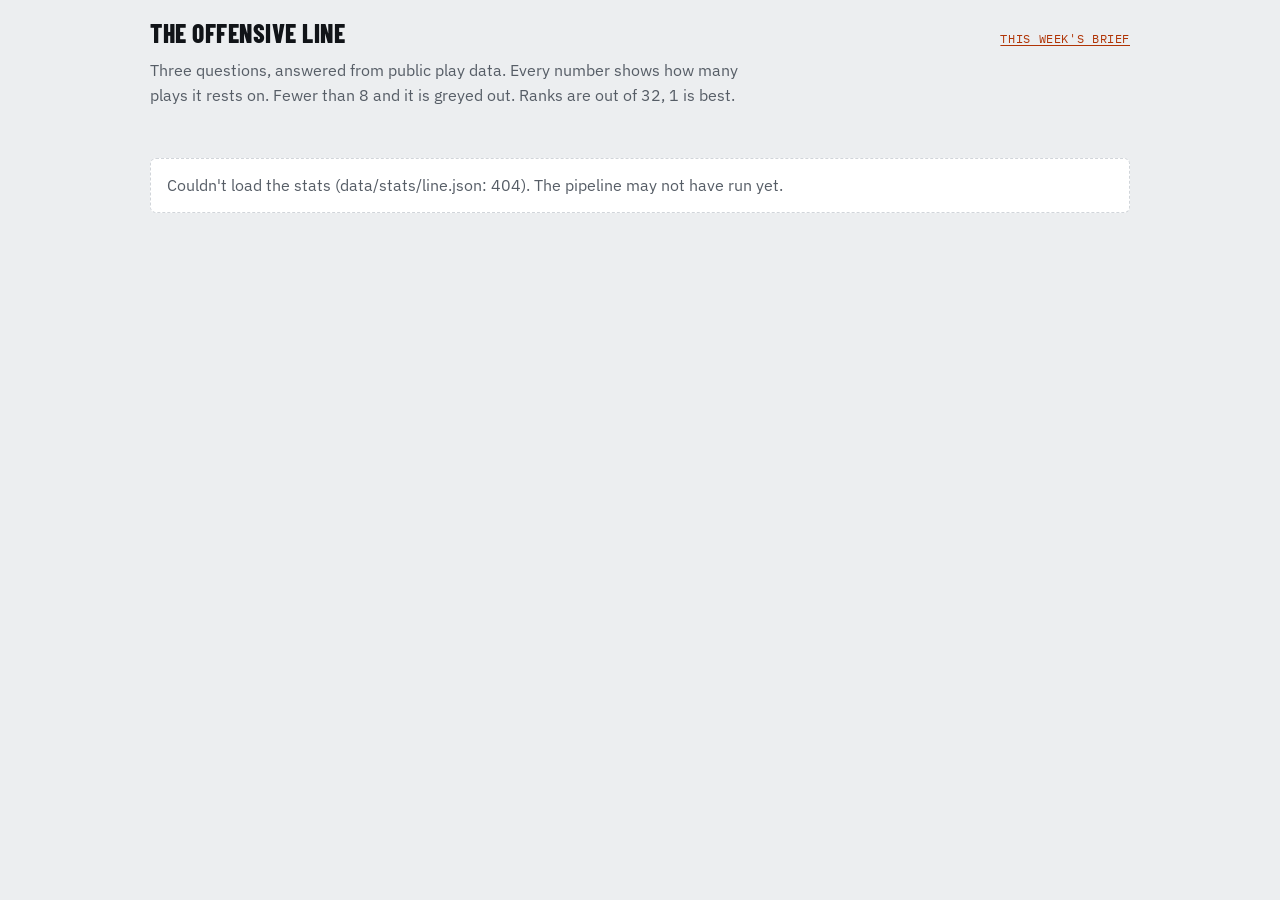
==== site/stats.html @ 33380bf4 "Step 4: stats pipeline, metrics library and line stats page - pipeline/nfl/sources.py pulls 13 nflve" ====
<!doctype html>
<html lang="en-CA">
<head>
<meta charset="utf-8">
<meta name="viewport" content="width=device-width, initial-scale=1, viewport-fit=cover">
<meta name="robots" content="noindex">
<title>Bengals Fanzone – Line stats</title>
<link rel="preconnect" href="https://fonts.googleapis.com">
<link rel="preconnect" href="https://fonts.gstatic.com" crossorigin>
<link rel="stylesheet" href="https://fonts.googleapis.com/css2?family=Barlow+Condensed:wght@600;700;800&family=IBM+Plex+Sans:wght@400;500;600&family=IBM+Plex+Mono:wght@500&display=swap">
<link rel="stylesheet" href="styles.css">
</head>
<body>
<div class="wrap">

  <section class="season" aria-labelledby="stats-h">
    <div class="season-top">
      <h1 id="stats-h">The offensive line</h1>
      <span class="meta"><a href="index.html">This week's brief</a></span>
    </div>
    <p class="lede">Three questions, answered from public play data. Every number shows how many plays it rests on. Fewer than 8 and it is greyed out. Ranks are out of 32, 1 is best.</p>
    <div id="freshness" class="fresh"></div>
  </section>

  <main id="stats" class="wrap">
    <p class="status">Loading the line stats…</p>
  </main>

</div>
<script src="stats.js"></script>
</body>
</html>
---- site/styles.css ----
/* Layout: season strip, black scoreboard for the current week, then one reading column.
   Status is always text plus colour. Tokens come from the Week 5 reference page. */
:root {
  --paper: #ECEEF0; --surface: #FFFFFF; --ink: #111418; --muted: #565D66; --rule: #D1D5DA;
  --accent: #E8440F; --accent-ink: #B03406;
  --board-bg: #111418; --board-ink: #F4F5F6; --board-muted: #A3AAB3;
  --out: #A61B1B; --out-bg: #FBE3E0; --ok: #17663A; --ok-bg: #DAF0E1;
  --font-display: "Barlow Condensed", "Arial Narrow", "Helvetica Neue", sans-serif;
  --font-body: "IBM Plex Sans", system-ui, -apple-system, "Segoe UI", sans-serif;
  --font-data: "IBM Plex Mono", ui-monospace, "SFMono-Regular", Menlo, monospace;
  color-scheme: light;
}
@media (prefers-color-scheme: dark) {
  :root:not([data-theme="light"]) {
    --paper: #0D0F12; --surface: #171A1E; --ink: #ECEEF0; --muted: #A1A8B1; --rule: #2B3036;
    --accent: #FF6B2E; --accent-ink: #FF8A57; --board-bg: #1B1F24;
    --out: #FFA39B; --out-bg: #3B1B19; --ok: #7DDBA0; --ok-bg: #12301F;
    color-scheme: dark;
  }
}
:root[data-theme="dark"] {
  --paper: #0D0F12; --surface: #171A1E; --ink: #ECEEF0; --muted: #A1A8B1; --rule: #2B3036;
  --accent: #FF6B2E; --accent-ink: #FF8A57; --board-bg: #1B1F24;
  --out: #FFA39B; --out-bg: #3B1B19; --ok: #7DDBA0; --ok-bg: #12301F;
  color-scheme: dark;
}
* { box-sizing: border-box; }
html { -webkit-text-size-adjust: 100%; }
body { margin: 0; background: var(--paper); color: var(--ink); font-family: var(--font-body); font-size: 16px; line-height: 1.55; padding-inline: 16px; padding-block: 20px 56px; }
.wrap { max-width: 980px; margin-inline: auto; display: flex; flex-direction: column; gap: 40px; }
a { color: var(--accent-ink); text-underline-offset: 2px; }
a:focus-visible { outline: 3px solid var(--accent); outline-offset: 2px; border-radius: 2px; }
h1, h2, h3 { font-family: var(--font-display); text-wrap: balance; margin: 0; line-height: 1.05; }
h2 { font-size: 2rem; font-weight: 700; letter-spacing: 0.01em; text-transform: uppercase; }
h3 { font-size: 1.35rem; font-weight: 700; }
p { margin: 0; }
.src { font-family: var(--font-data); font-size: 0.72rem; white-space: nowrap; text-decoration: none; border-bottom: 1px solid currentColor; margin-inline-start: 2px; }
.lede { color: var(--muted); max-width: 62ch; }
.section-head { display: flex; flex-direction: column; gap: 6px; margin-bottom: 16px; }
.status { color: var(--muted); background: var(--surface); border: 1px dashed var(--rule); border-radius: 6px; padding: 14px 16px; }

/* Season strip */
.season { display: flex; flex-direction: column; gap: 10px; }
.season-top { display: flex; flex-wrap: wrap; align-items: baseline; justify-content: space-between; gap: 6px 16px; }
.season-top h1 { font-size: 1.6rem; font-weight: 800; text-transform: uppercase; letter-spacing: 0.02em; }
.meta { font-family: var(--font-data); font-size: 0.78rem; color: var(--muted); text-transform: uppercase; letter-spacing: 0.05em; }
.strip-scroll { overflow-x: auto; padding-bottom: 4px; scroll-padding-inline: 8px; }
.strip { list-style: none; margin: 0; padding: 0; display: grid; grid-template-columns: repeat(18, minmax(58px, 1fr)); gap: 4px; min-width: 1080px; }
.g { display: flex; flex-direction: column; gap: 1px; padding: 7px 6px 8px; border-radius: 3px; background: var(--surface); border: 1px solid var(--rule); font-size: 0.78rem; line-height: 1.25; }
.g .wk { font-family: var(--font-data); font-size: 0.66rem; color: var(--muted); }
.g .opp { font-family: var(--font-display); font-weight: 700; font-size: 1.05rem; }
.g .res { font-family: var(--font-data); font-size: 0.7rem; font-variant-numeric: tabular-nums; color: var(--muted); }
.g.w { background: var(--ok-bg); border-color: transparent; } .g.w .res { color: var(--ok); }
.g.l { background: var(--out-bg); border-color: transparent; } .g.l .res { color: var(--out); }
.g.now { border: 2px solid var(--accent); } .g.now .res { color: var(--accent-ink); }
.g.bye { background: transparent; border-style: dashed; color: var(--muted); }

/* Scoreboard */
.board { background: var(--board-bg); color: var(--board-ink); border-radius: 6px; overflow: hidden; border-top: 6px solid var(--accent); }
.board-top { display: flex; flex-wrap: wrap; justify-content: space-between; gap: 4px 16px; padding: 14px 20px 0; font-family: var(--font-data); font-size: 0.78rem; color: var(--board-muted); text-transform: uppercase; letter-spacing: 0.06em; }
.board-main { display: grid; grid-template-columns: 1fr auto 1fr; align-items: center; gap: 12px; padding: 12px 20px 18px; }
.team { display: flex; flex-direction: column; min-width: 0; }
.team.opp { align-items: flex-end; text-align: right; }
.abbr { font-family: var(--font-display); font-weight: 800; font-size: clamp(3.4rem, 12vw, 6rem); line-height: 0.9; }
.score { font-family: var(--font-data); font-size: 1.4rem; font-variant-numeric: tabular-nums; }
.sub { color: var(--board-muted); font-size: 0.85rem; }
.mid { display: flex; flex-direction: column; align-items: center; text-align: center; gap: 2px; font-size: 0.9rem; color: var(--board-muted); }
.mid strong { color: var(--board-ink); font-family: var(--font-display); font-size: 1.5rem; font-weight: 700; text-transform: uppercase; }
.odds { border-top: 1px solid rgba(255,255,255,0.14); padding: 14px 20px 18px; display: grid; grid-template-columns: auto 1fr; gap: 8px 20px; align-items: center; font-size: 0.9rem; margin: 0; }
.odds dt { font-family: var(--font-data); font-size: 0.74rem; text-transform: uppercase; letter-spacing: 0.06em; color: var(--board-muted); }
.odds dd { margin: 0; min-width: 0; }
.odds a { color: var(--board-ink); }
.bar { display: flex; align-items: center; gap: 10px; flex-wrap: wrap; }
.bar-track { flex: 1; height: 12px; background: rgba(255,255,255,0.18); border-radius: 2px; overflow: hidden; min-width: 80px; }
.bar-fill { display: block; height: 100%; background: var(--accent); }
.bar-label { font-family: var(--font-data); font-variant-numeric: tabular-nums; white-space: nowrap; }
.odds .note { grid-column: 1 / -1; font-size: 0.78rem; color: var(--board-muted); }

/* Storylines */
.meaning { max-width: 68ch; }
.stories { list-style: none; margin: 0; padding: 0; border-top: 1px solid var(--rule); }
.stories li { display: grid; grid-template-columns: 52px minmax(0, 1fr); gap: 14px; padding: 18px 0; border-bottom: 1px solid var(--rule); }
.rank { font-family: var(--font-display); font-weight: 800; font-size: 2.6rem; line-height: 0.9; color: var(--accent); font-variant-numeric: tabular-nums; }
.stories h3 { margin-bottom: 6px; }
.stories p { max-width: 68ch; }
.stories p + p { margin-top: 6px; }
.read { color: var(--muted); font-size: 0.93rem; }
.read b { color: var(--ink); font-weight: 600; }

/* Things to watch */
.watch { list-style: none; margin: 0; padding: 0; display: flex; flex-direction: column; gap: 10px; }
.watch li { display: grid; grid-template-columns: 140px minmax(0, 1fr); gap: 6px 18px; background: var(--surface); border: 1px solid var(--rule); border-radius: 6px; padding: 14px 16px; }
.when { font-family: var(--font-data); font-size: 0.76rem; text-transform: uppercase; letter-spacing: 0.05em; color: var(--accent-ink); padding-top: 3px; }
.watch h3 { font-size: 1.2rem; margin-bottom: 3px; }
.watch p { font-size: 0.95rem; max-width: 66ch; }
.watch .after { margin-top: 6px; font-size: 0.9rem; color: var(--muted); }
.watch .after b { color: var(--ink); font-weight: 600; }

/* Line-stat finding */
.finding { background: var(--surface); border: 1px solid var(--rule); border-radius: 6px; padding: 14px 16px; max-width: 68ch; }

/* Counterpoints */
.counter { display: grid; grid-template-columns: repeat(2, minmax(0, 1fr)); gap: 16px; align-items: start; }
.cblock { background: var(--surface); border: 1px solid var(--rule); border-radius: 6px; padding: 20px 20px 22px; min-width: 0; }
.chip { display: inline-block; font-family: var(--font-data); font-size: 0.72rem; text-transform: uppercase; letter-spacing: 0.07em; background: var(--ink); color: var(--paper); padding: 3px 9px; border-radius: 3px; margin-bottom: 10px; }
.cblock h2 { font-size: 1.7rem; margin-bottom: 12px; }
.cblock ul { margin: 0; padding-left: 1.1rem; display: flex; flex-direction: column; gap: 10px; }
.cblock li::marker { color: var(--accent); }

footer.note { border-top: 1px solid var(--rule); padding-top: 14px; color: var(--muted); font-size: 0.9rem; }

@media (max-width: 760px) {
  .counter { grid-template-columns: minmax(0, 1fr); }
  .watch li { grid-template-columns: minmax(0, 1fr); }
  .stories li { grid-template-columns: 40px minmax(0, 1fr); gap: 10px; }
  .rank { font-size: 2.1rem; }
  .board-main { grid-template-columns: 1fr 1fr; }
  .mid { grid-column: 1 / -1; order: 3; flex-direction: row; flex-wrap: wrap; justify-content: center; gap: 4px 12px; }
  h2 { font-size: 1.7rem; }
}

/* Stats page */
.fresh { display: flex; flex-wrap: wrap; gap: 6px 8px; align-items: center; }
.pill { display: inline-block; font-family: var(--font-data); font-size: 0.72rem; text-transform: uppercase; letter-spacing: 0.05em; padding: 2px 8px; border-radius: 3px; white-space: nowrap; }
.pill.ok { color: var(--ok); background: var(--ok-bg); }
.pill.q { color: var(--q, #6F4A00); background: var(--q-bg, #FBEBC4); }
.answer { max-width: 68ch; }
.rk { font-family: var(--font-data); font-size: 0.72rem; color: var(--accent-ink); white-space: nowrap; }
.n { font-family: var(--font-data); font-size: 0.7rem; color: var(--muted); white-space: nowrap; }
.small { opacity: 0.45; }
.tiles { display: grid; grid-template-columns: repeat(auto-fill, minmax(150px, 1fr)); gap: 10px; margin-bottom: 18px; }
.tile { background: var(--surface); border: 1px solid var(--rule); border-radius: 6px; padding: 10px 12px; display: flex; flex-direction: column; gap: 2px; min-width: 0; }
.tile-label { font-family: var(--font-data); font-size: 0.7rem; text-transform: uppercase; letter-spacing: 0.05em; color: var(--muted); }
.tile-value { font-family: var(--font-display); font-weight: 700; font-size: 1.7rem; line-height: 1; font-variant-numeric: tabular-nums; }
.tile-sub { font-size: 0.8rem; color: var(--muted); }
main h3 { margin: 18px 0 8px; }
.bars { display: flex; flex-direction: column; gap: 6px; }
.bar-row { display: grid; grid-template-columns: 110px minmax(0, 1fr) auto; gap: 10px; align-items: center; font-size: 0.9rem; }
.bar-row .bar-label { font-size: 0.85rem; }
.bar-row .bar-track { position: relative; height: 14px; background: var(--rule); border-radius: 2px; overflow: visible; min-width: 60px; }
.bar-row .bar-fill { display: block; height: 100%; background: var(--accent); border-radius: 2px; }
.bar-row.top .bar-fill { background: var(--ok); }
.bar-tick { position: absolute; top: -3px; width: 2px; height: 20px; background: var(--ink); }
.bar-value { font-family: var(--font-data); font-size: 0.8rem; font-variant-numeric: tabular-nums; white-space: nowrap; }
.legend, .muted, .src-line { color: var(--muted); font-size: 0.85rem; margin-top: 6px; }
.table-scroll { overflow-x: auto; background: var(--surface); border: 1px solid var(--rule); border-radius: 6px; }
.wk { border-collapse: collapse; width: 100%; font-size: 0.85rem; font-variant-numeric: tabular-nums; }
.wk th, .wk td { padding: 7px 10px; text-align: right; border-bottom: 1px solid var(--rule); white-space: nowrap; }
.wk th:first-child, .wk td:first-child { text-align: left; }
.wk th { font-family: var(--font-data); font-size: 0.68rem; text-transform: uppercase; letter-spacing: 0.05em; color: var(--muted); font-weight: 500; }
.wk tr:last-child td { border-bottom: 0; }
@media (max-width: 760px) { .bar-row { grid-template-columns: 90px minmax(0, 1fr) auto; gap: 8px; } }
/* Flex children must be allowed to shrink, or a wide table pushes the page sideways. */
.wrap > * { min-width: 0; }
.bar-row .bar-label { white-space: normal; overflow-wrap: anywhere; line-height: 1.15; }
.bar-value { display: flex; flex-direction: column; align-items: flex-end; line-height: 1.2; white-space: normal; }
/* A nested .wrap is a flex child: auto margins would stop it stretching, so make it fill its parent. */
.wrap .wrap { margin-inline: 0; width: 100%; max-width: none; }
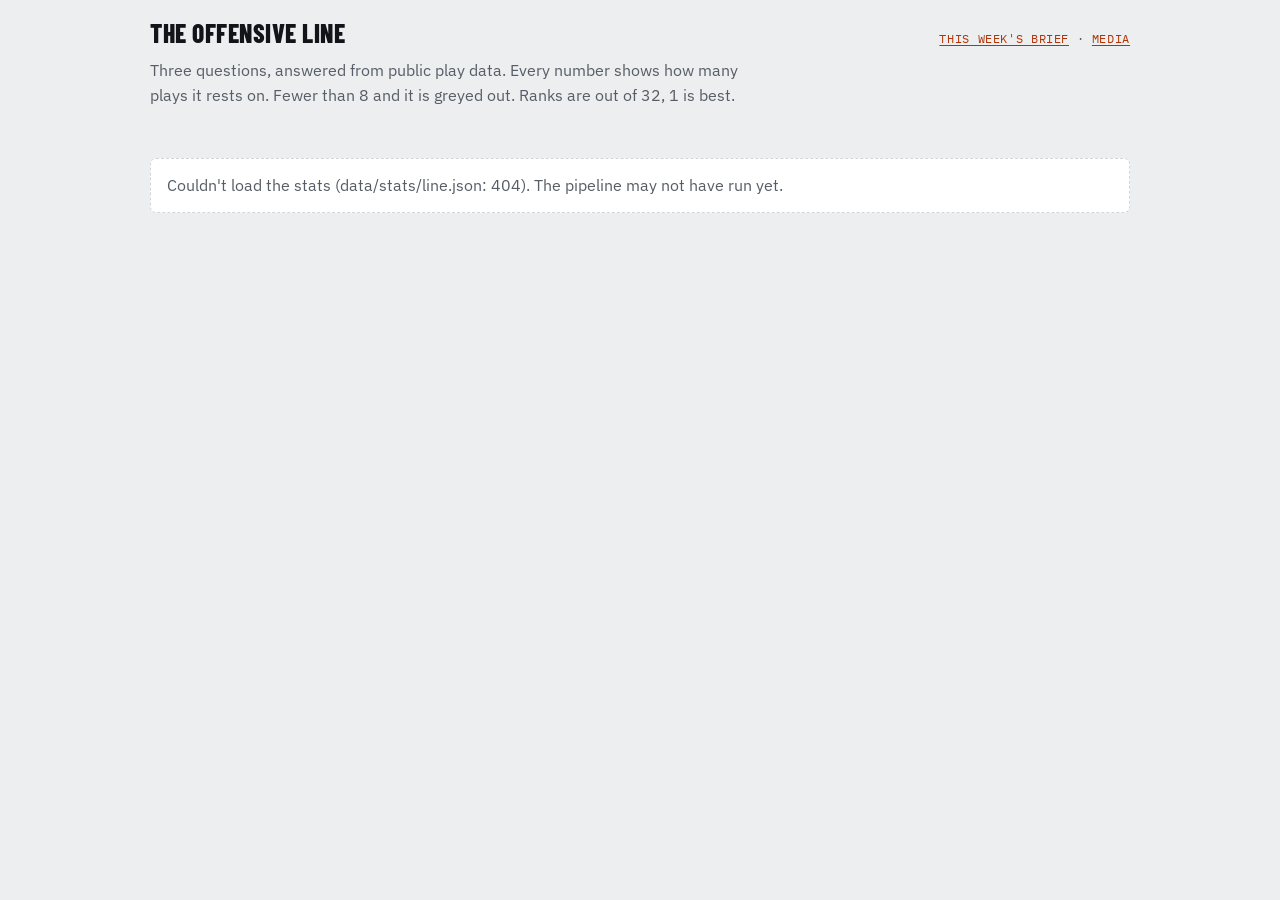
==== commit af974b60: "Media page: source by topic grid, fed by the weekly round-up Co-Authored-By: Claude Fable 5.1 <norep" ====
--- a/site/stats.html
+++ b/site/stats.html
@@ -16,7 +16,7 @@
   <section class="season" aria-labelledby="stats-h">
     <div class="season-top">
       <h1 id="stats-h">The offensive line</h1>
-      <span class="meta"><a href="index.html">This week's brief</a></span>
+      <span class="meta"><a href="index.html">This week's brief</a> · <a href="media.html">Media</a></span>
     </div>
     <p class="lede">Three questions, answered from public play data. Every number shows how many plays it rests on. Fewer than 8 and it is greyed out. Ranks are out of 32, 1 is best.</p>
     <div id="freshness" class="fresh"></div>
--- a/site/styles.css
+++ b/site/styles.css
@@ -3,6 +3,7 @@
 :root {
   --paper: #ECEEF0; --surface: #FFFFFF; --ink: #111418; --muted: #565D66; --rule: #D1D5DA;
   --accent: #E8440F; --accent-ink: #B03406;
+  --s1: #E8440F; --s2: #2F6FD6;
   --board-bg: #111418; --board-ink: #F4F5F6; --board-muted: #A3AAB3;
   --out: #A61B1B; --out-bg: #FBE3E0; --ok: #17663A; --ok-bg: #DAF0E1;
   --font-display: "Barlow Condensed", "Arial Narrow", "Helvetica Neue", sans-serif;
@@ -14,6 +15,7 @@
   :root:not([data-theme="light"]) {
     --paper: #0D0F12; --surface: #171A1E; --ink: #ECEEF0; --muted: #A1A8B1; --rule: #2B3036;
     --accent: #FF6B2E; --accent-ink: #FF8A57; --board-bg: #1B1F24;
+    --s1: #F05A1C; --s2: #5B8FE6;
     --out: #FFA39B; --out-bg: #3B1B19; --ok: #7DDBA0; --ok-bg: #12301F;
     color-scheme: dark;
   }
@@ -21,6 +23,7 @@
 :root[data-theme="dark"] {
   --paper: #0D0F12; --surface: #171A1E; --ink: #ECEEF0; --muted: #A1A8B1; --rule: #2B3036;
   --accent: #FF6B2E; --accent-ink: #FF8A57; --board-bg: #1B1F24;
+  --s1: #F05A1C; --s2: #5B8FE6;
   --out: #FFA39B; --out-bg: #3B1B19; --ok: #7DDBA0; --ok-bg: #12301F;
   color-scheme: dark;
 }
@@ -156,3 +159,42 @@
 .bar-value { display: flex; flex-direction: column; align-items: flex-end; line-height: 1.2; white-space: normal; }
 /* A nested .wrap is a flex child: auto margins would stop it stretching, so make it fill its parent. */
 .wrap .wrap { margin-inline: 0; width: 100%; max-width: none; }
+
+/* Line chart: pressure vs sacks by week. Text wears text tokens; the mark carries identity. */
+.chart { position: relative; background: var(--surface); border: 1px solid var(--rule); border-radius: 6px; padding: 10px 10px 6px; margin-bottom: 16px; }
+.chart svg { display: block; width: 100%; height: auto; font-family: var(--font-data); font-size: 10px; }
+.chart text { fill: var(--muted); }
+.chart .grid { stroke: var(--rule); stroke-width: 1; }
+.chart .ref { stroke-width: 1.5; stroke-dasharray: 4 4; opacity: 0.55; }
+.chart .line { fill: none; stroke-width: 2; stroke-linejoin: round; stroke-linecap: round; }
+.chart .dot { stroke: var(--surface); stroke-width: 2; }
+.chart .s1 { stroke: var(--s1); } .chart .s1.dot { fill: var(--s1); }
+.chart .s2 { stroke: var(--s2); } .chart .s2.dot { fill: var(--s2); }
+.chart .hit { fill: transparent; }
+.chart .cross { stroke: var(--ink); stroke-width: 1; opacity: 0; }
+.chart .end { font-size: 10px; fill: var(--ink); font-weight: 500; }
+.legend-row { display: flex; flex-wrap: wrap; gap: 4px 14px; font-size: 0.8rem; color: var(--muted); margin-bottom: 4px; }
+.legend-row .sw { display: inline-block; width: 14px; height: 3px; vertical-align: middle; margin-right: 5px; border-radius: 2px; }
+.legend-row .sw.s1 { background: var(--s1); } .legend-row .sw.s2 { background: var(--s2); }
+.chart-tip { position: absolute; pointer-events: none; background: var(--board-bg); color: var(--board-ink); font-family: var(--font-data); font-size: 0.72rem; line-height: 1.4; padding: 6px 8px; border-radius: 4px; white-space: nowrap; display: none; z-index: 2; }
+.chart-tip b { color: var(--board-ink); }
+
+/* Media page: source × topic grid. Only the grid scrolls sideways; the first column stays put. */
+.wk-nav { display: flex; flex-wrap: wrap; gap: 6px; margin-bottom: 14px; }
+.wk-nav .pill { text-decoration: none; color: var(--muted); background: var(--none-bg, #E3E6E9); }
+.wk-nav .pill.ok { color: var(--ok); background: var(--ok-bg); }
+.grid-scroll { overflow-x: auto; background: var(--surface); border: 1px solid var(--rule); border-radius: 6px; }
+.topic-grid { border-collapse: separate; border-spacing: 0; font-size: 0.85rem; }
+.topic-grid th, .topic-grid td { border-bottom: 1px solid var(--rule); padding: 0; }
+.topic-grid td { width: 34px; min-width: 34px; height: 34px; text-align: center; vertical-align: middle; }
+.topic-grid td.on { background: color-mix(in srgb, var(--accent) 10%, transparent); }
+.topic-grid td.only { background: color-mix(in srgb, var(--ok) 14%, transparent); }
+.topic-grid .src-col { position: sticky; left: 0; background: var(--surface); text-align: left; padding: 6px 10px; min-width: 140px; max-width: 180px; font-weight: 500; z-index: 1; border-right: 1px solid var(--rule); }
+.topic-grid thead th { vertical-align: bottom; height: 120px; }
+.topic-grid .th-rot { display: inline-block; writing-mode: vertical-rl; transform: rotate(180deg); font-family: var(--font-data); font-size: 0.68rem; letter-spacing: 0.02em; color: var(--muted); max-height: 112px; overflow: hidden; text-overflow: ellipsis; white-space: nowrap; padding: 4px 0; }
+.topic-grid .src-type { display: block; font-family: var(--font-data); font-size: 0.62rem; text-transform: uppercase; letter-spacing: 0.05em; color: var(--muted); }
+.topic-grid .totals td, .topic-grid .totals th { font-family: var(--font-data); font-size: 0.72rem; color: var(--muted); border-bottom: 0; }
+.dot { display: inline-block; width: 12px; height: 12px; border-radius: 50%; background: var(--accent); }
+.dot.only { background: var(--ok); }
+.dot.inline { vertical-align: middle; margin-right: 4px; }
+.counter { margin-top: 18px; }
